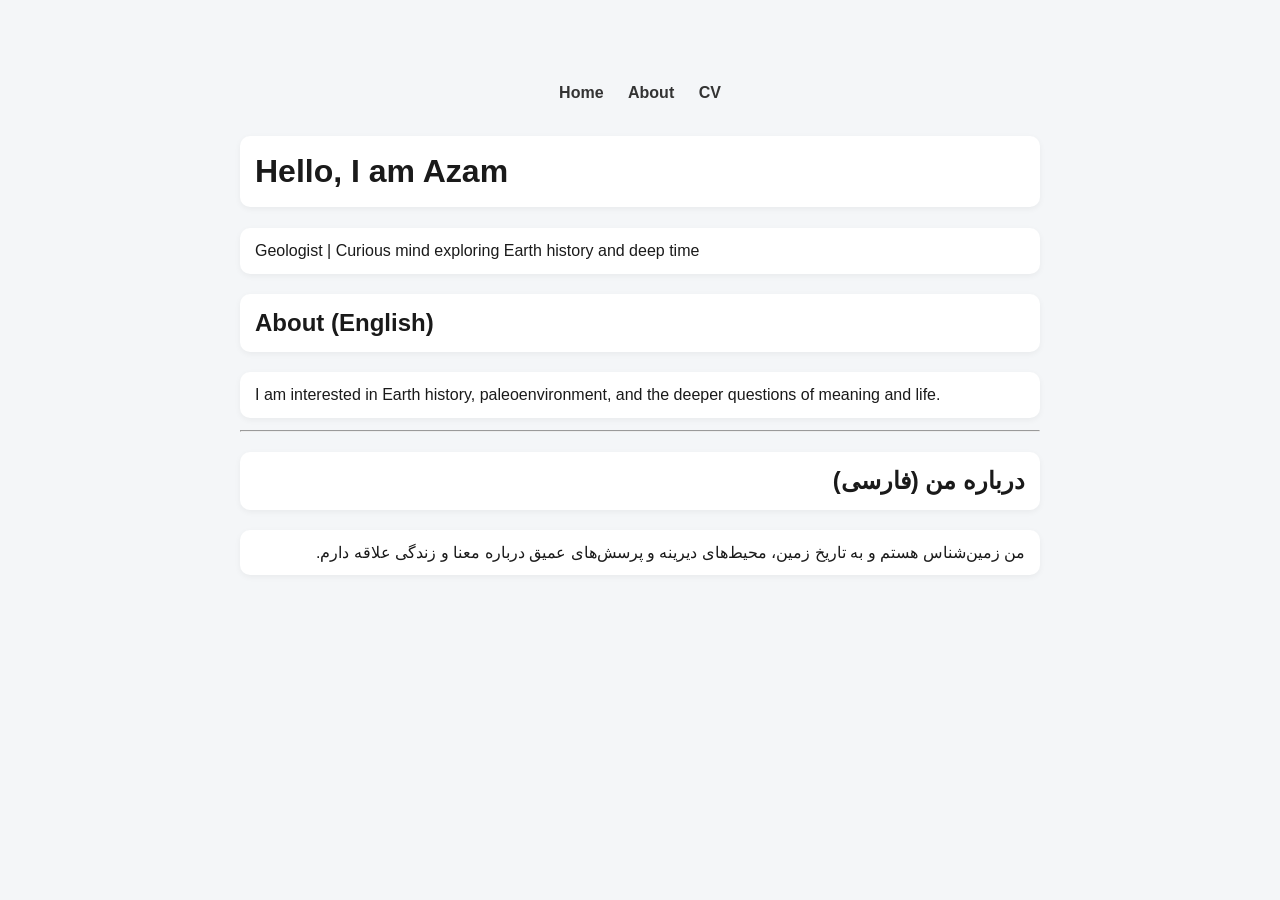
==== index.html @ 642aaf50 "Update index.html" ====
<!DOCTYPE html>
<html>
<head>
  <link rel="stylesheet" href="style.css">
  <title>Azam Gholamifard</title>
</head>

<body>

<div class="menu">
  <a href="#home">Home</a>
  <a href="#about">About</a>
  <a href="#cv">CV</a>
</div>

<h1 id="home">Hello, I am Azam</h1>

<p>Geologist | Curious mind exploring Earth history and deep time</p>

<h2 id="about">About (English)</h2>

<p>
I am interested in Earth history, paleoenvironment, and the deeper questions of meaning and life.
</p>

<hr>

<h2 id="about-fa" dir="rtl">درباره من (فارسی)</h2>

<p dir="rtl">
من زمین‌شناس هستم و به تاریخ زمین، محیط‌های دیرینه و پرسش‌های عمیق درباره معنا و زندگی علاقه دارم.
</p>

</body>
</html>
---- style.css ----
body {
  font-family: Arial, sans-serif;
  max-width: 800px;
  margin: 60px auto;
  padding: 20px;
  line-height: 1.6;
  background-color: #f4f6f8;
  color: #1a1a1a;
}

h1, h2, p {
  background: white;
  padding: 10px 15px;
  border-radius: 10px;
  box-shadow: 0 2px 6px rgba(0,0,0,0.05);
}

p {
  margin-bottom: 12px;
}
.menu {
  text-align: center;
  margin-bottom: 30px;
}

.menu a {
  margin: 0 10px;
  text-decoration: none;
  color: #333;
  font-weight: bold;
}

.menu a:hover {
  color: #0077cc;
}
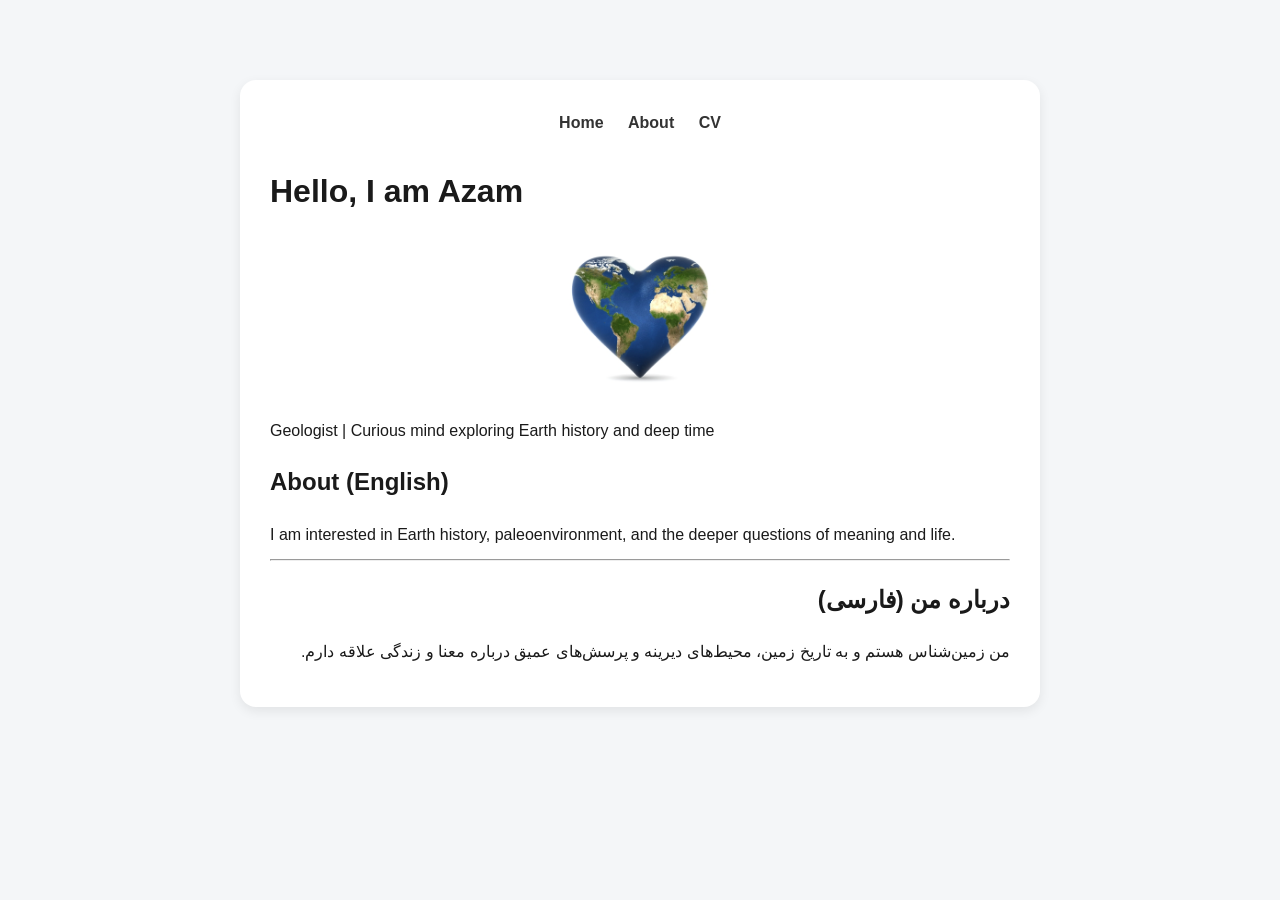
==== commit 3d8a3546: "Update index.html" ====
--- a/index.html
+++ b/index.html
@@ -4,9 +4,9 @@
   <link rel="stylesheet" href="style.css">
   <title>Azam Gholamifard</title>
 </head>
-
+</div>
 <body>
-
+<div class="container">
 <div class="menu">
   <a href="#home">Home</a>
   <a href="#about">About</a>
@@ -14,7 +14,7 @@
 </div>
 
 <h1 id="home">Hello, I am Azam</h1>
-
+<img src="world-heart.jpg" alt="Azam" class="profile-pic">
 <p>Geologist | Curious mind exploring Earth history and deep time</p>
 
 <h2 id="about">About (English)</h2>
--- a/style.css
+++ b/style.css
@@ -8,11 +8,11 @@
   color: #1a1a1a;
 }
 
-h1, h2, p {
+.container {
   background: white;
-  padding: 10px 15px;
-  border-radius: 10px;
-  box-shadow: 0 2px 6px rgba(0,0,0,0.05);
+  padding: 30px;
+  border-radius: 16px;
+  box-shadow: 0 4px 12px rgba(0,0,0,0.08);
 }
 
 p {
@@ -33,3 +33,9 @@
 .menu a:hover {
   color: #0077cc;
 }
+.profile-pic {
+  width: 160px;
+  border-radius: 50%;
+  display: block;
+  margin: 20px auto;
+}
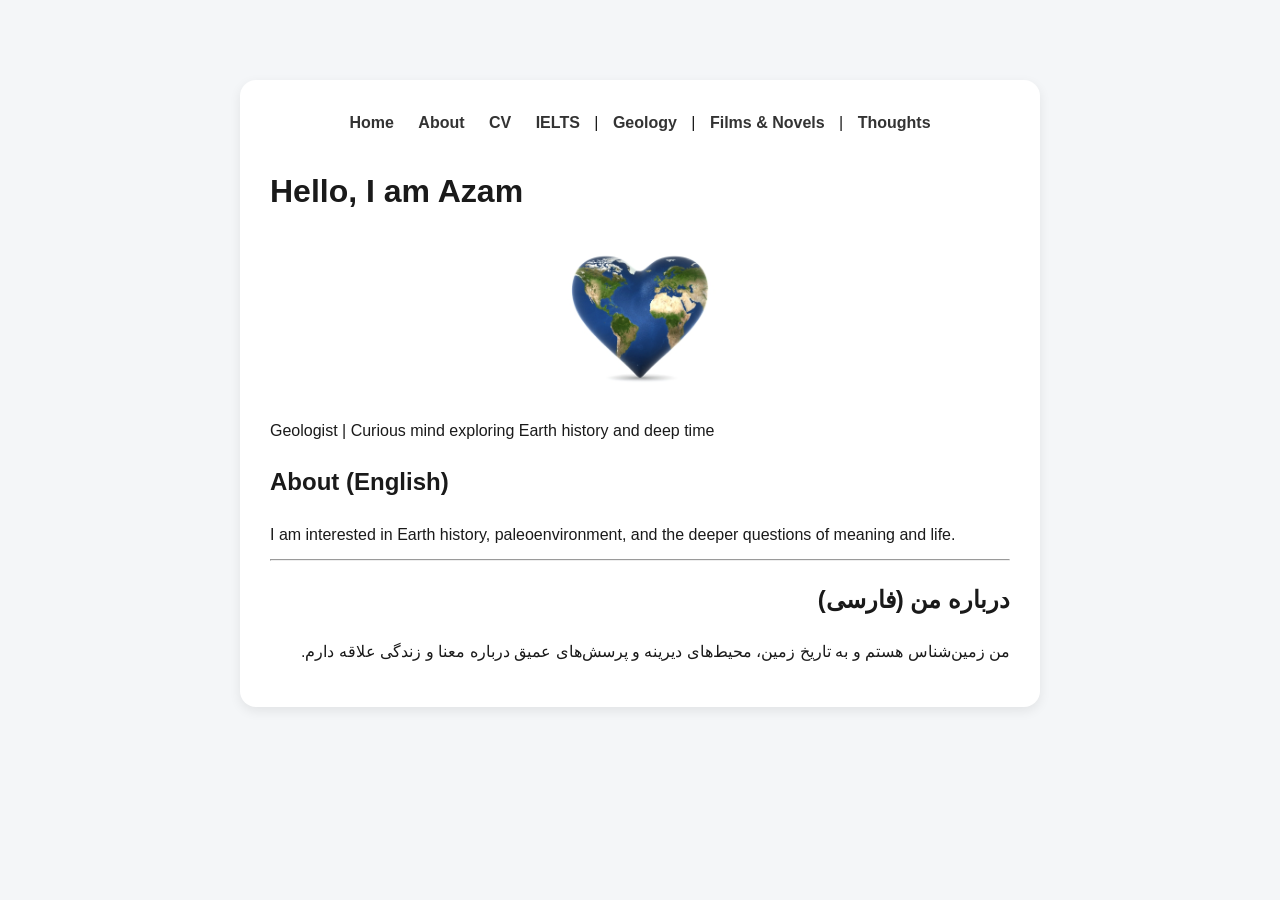
==== commit 804a8d82: "Update index.html" ====
--- a/index.html
+++ b/index.html
@@ -11,6 +11,10 @@
   <a href="#home">Home</a>
   <a href="#about">About</a>
   <a href="#cv">CV</a>
+  <a href="#">IELTS</a> |
+  <a href="#">Geology</a> |
+  <a href="#">Films & Novels</a> |
+  <a href="#">Thoughts</a>
 </div>
 
 <h1 id="home">Hello, I am Azam</h1>
--- a/style.css
+++ b/style.css
@@ -39,3 +39,7 @@
   display: block;
   margin: 20px auto;
 }
+.farsi {
+  direction: rtl;
+  text-align: right;
+}
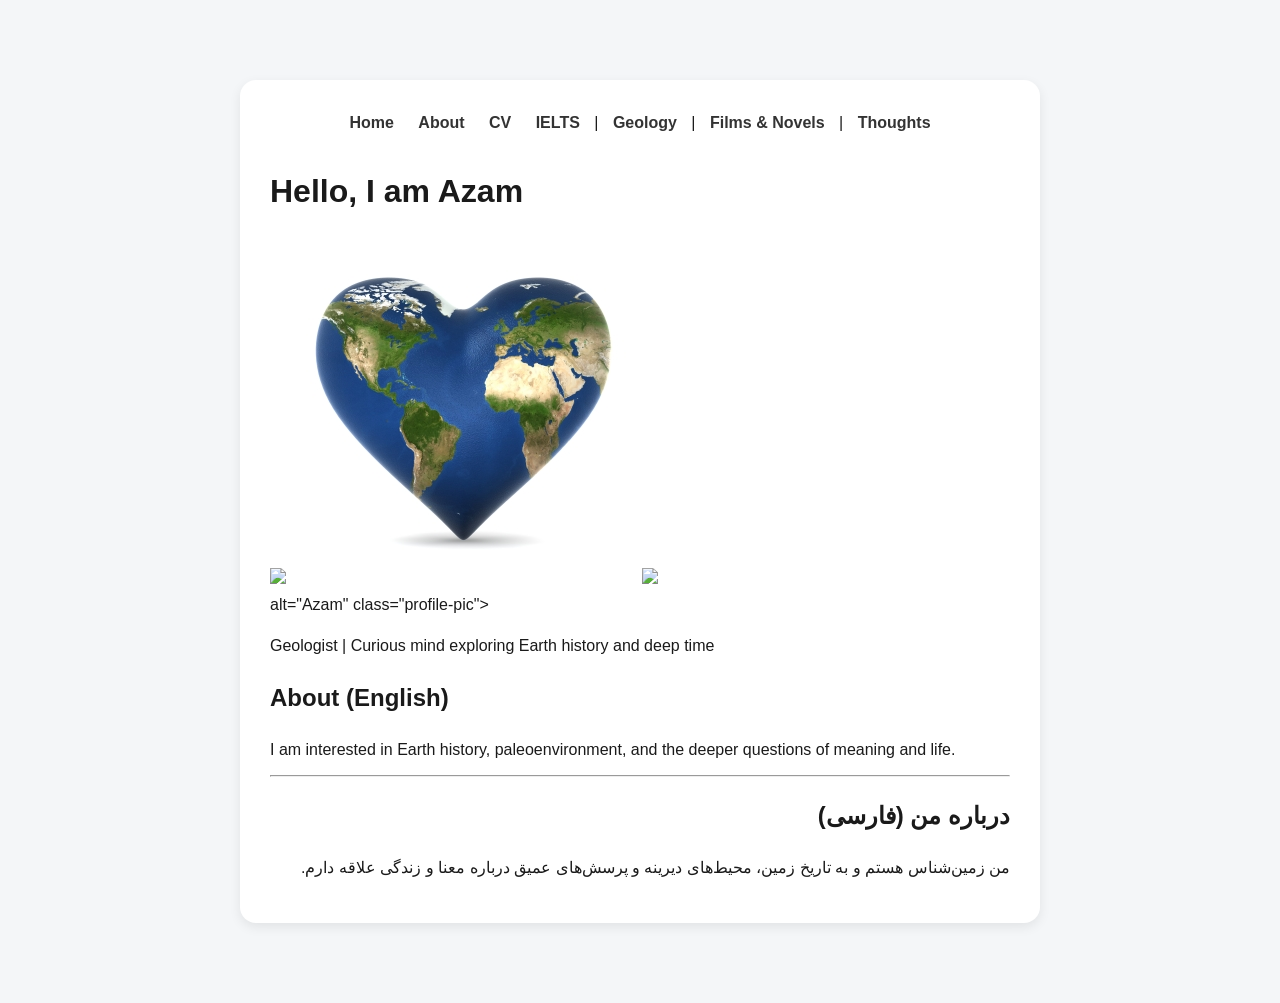
==== commit a58bfd9b: "Update index.html" ====
--- a/index.html
+++ b/index.html
@@ -18,7 +18,11 @@
 </div>
 
 <h1 id="home">Hello, I am Azam</h1>
-<img src="world-heart.jpg" alt="Azam" class="profile-pic">
+<div class="image-row">
+  <img src="me.jpg">
+  <img src="world-heart.jpg">
+  <img src="coccosphere.jpg">
+</div> alt="Azam" class="profile-pic">
 <p>Geologist | Curious mind exploring Earth history and deep time</p>
 
 <h2 id="about">About (English)</h2>
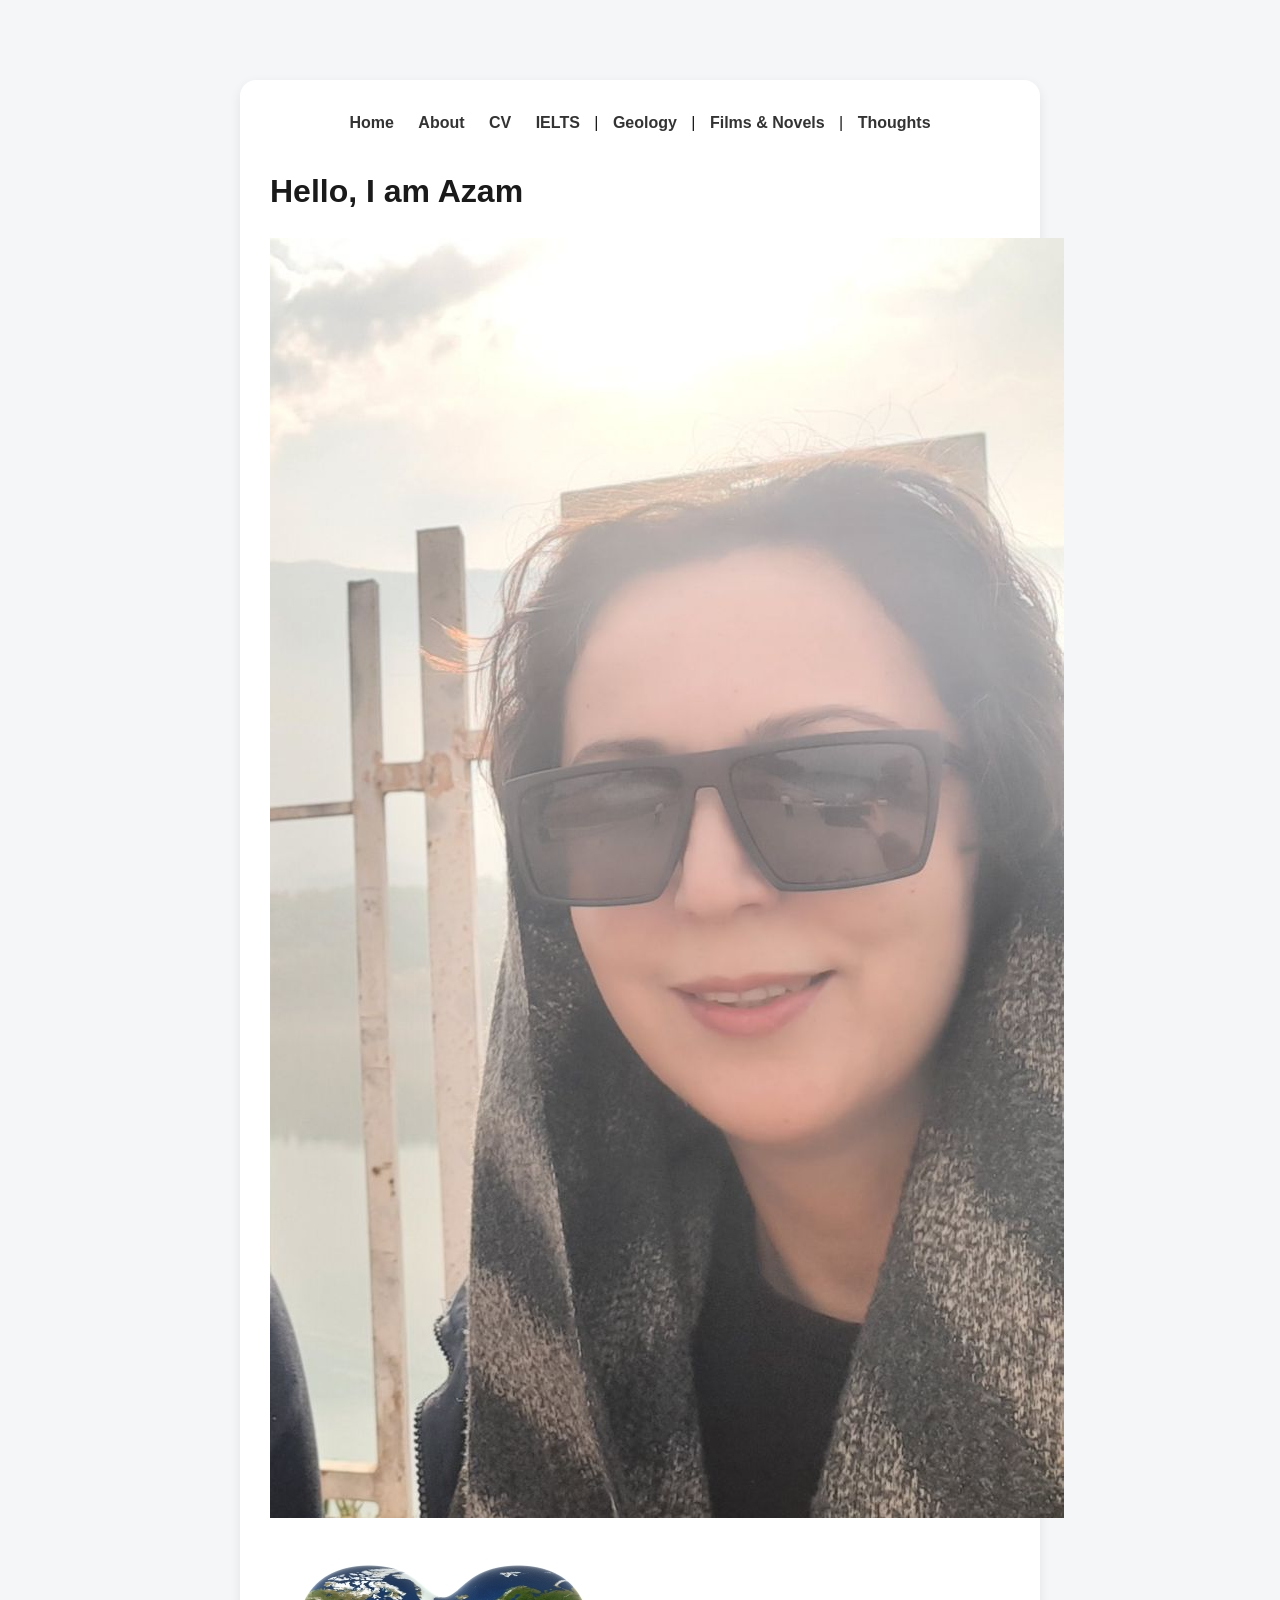
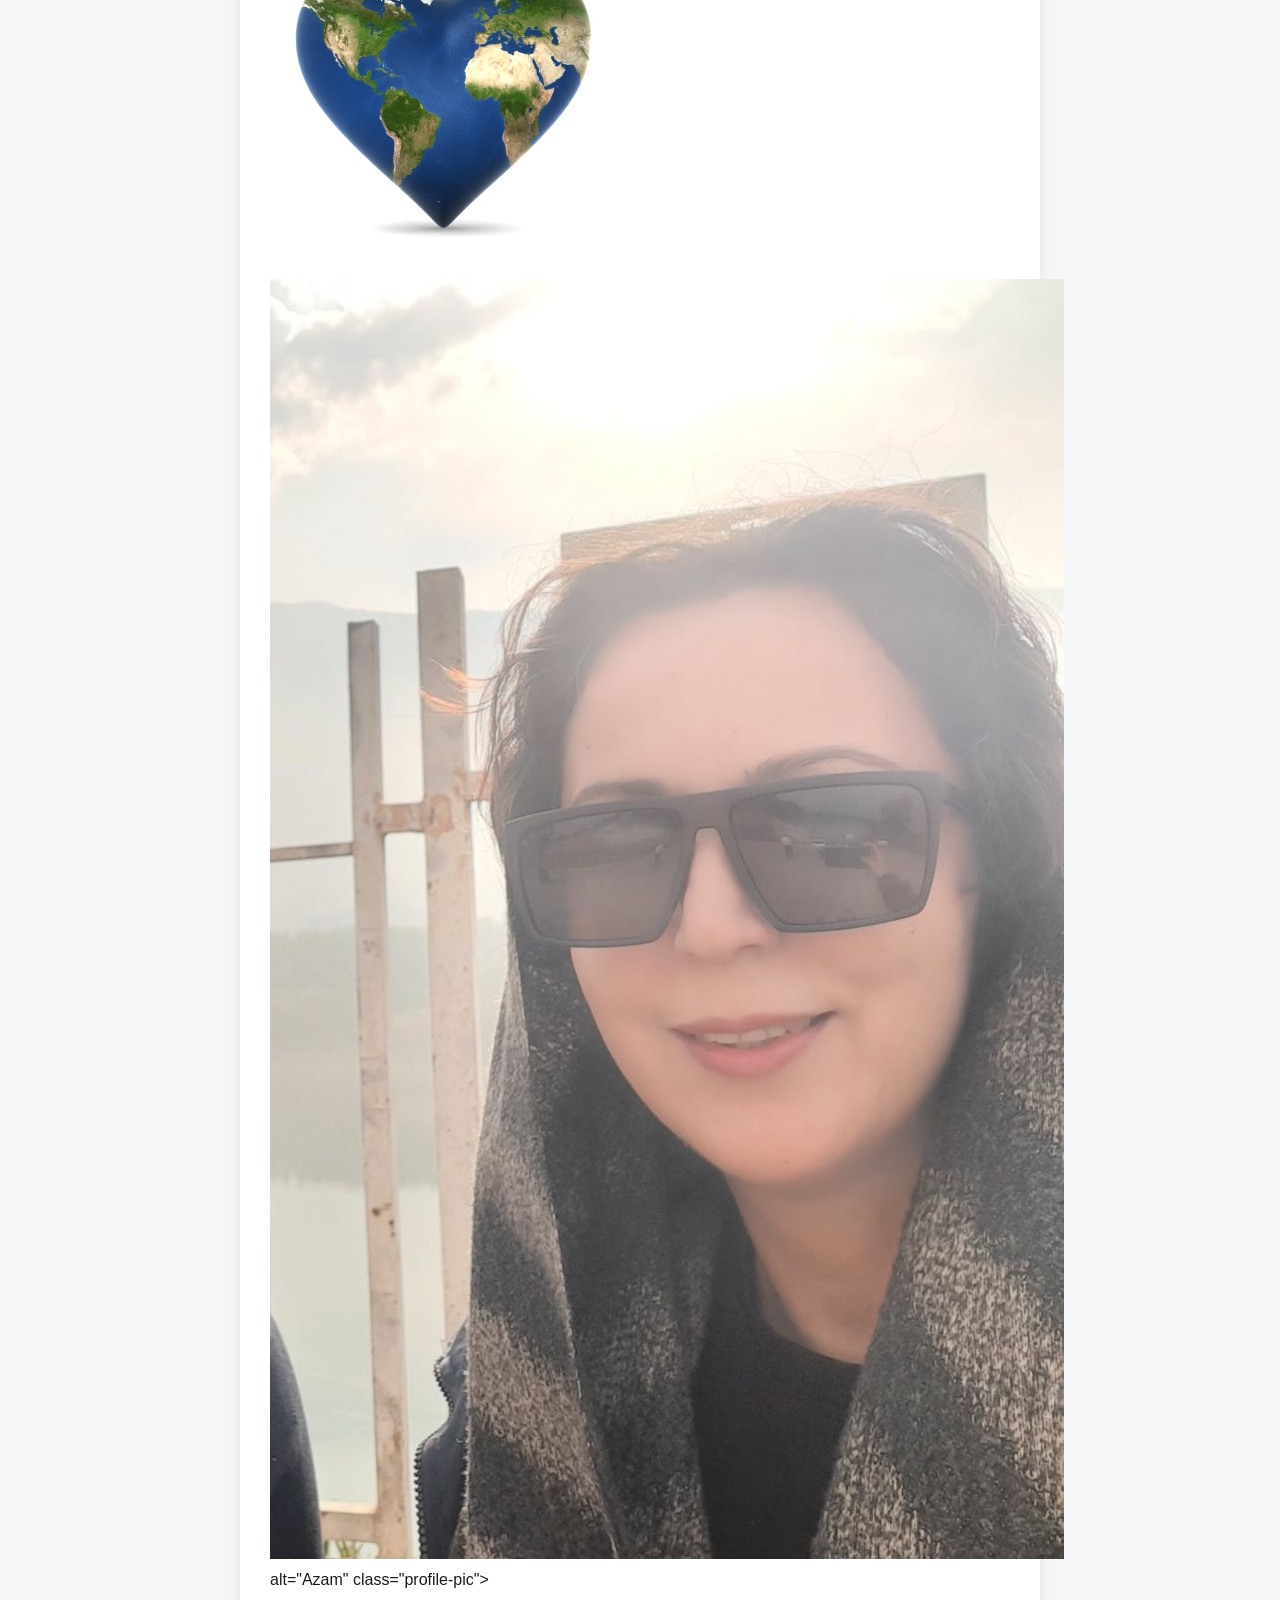
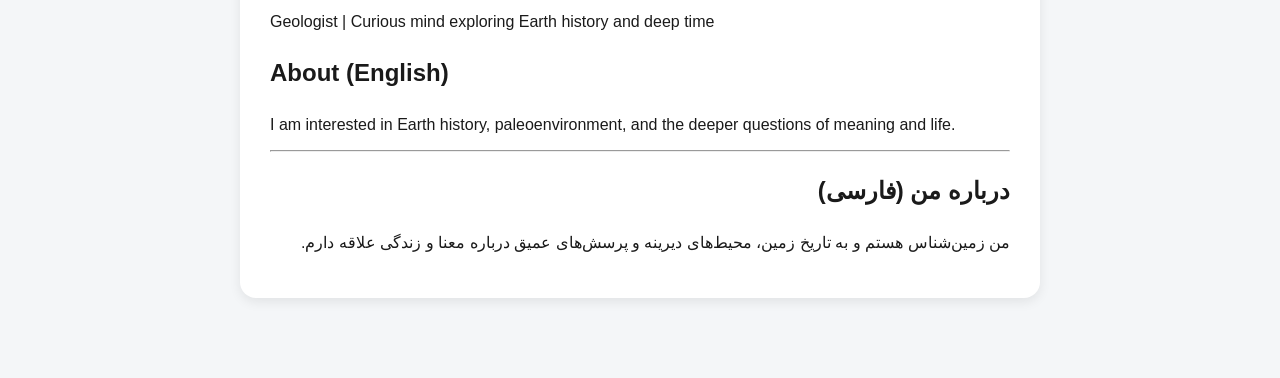
==== commit d5ddb62e: "Update index.html" ====
--- a/index.html
+++ b/index.html
@@ -18,10 +18,10 @@
 </div>
 
 <h1 id="home">Hello, I am Azam</h1>
-<div class="image-row">
-  <img src="me.jpg">
+  <div class="image-row">
+  <img src="IMG_20260528_201801_679.jpg">
   <img src="world-heart.jpg">
-  <img src="coccosphere.jpg">
+  <img src="IMG_20260528_201801_679.jpg">
 </div> alt="Azam" class="profile-pic">
 <p>Geologist | Curious mind exploring Earth history and deep time</p>
 
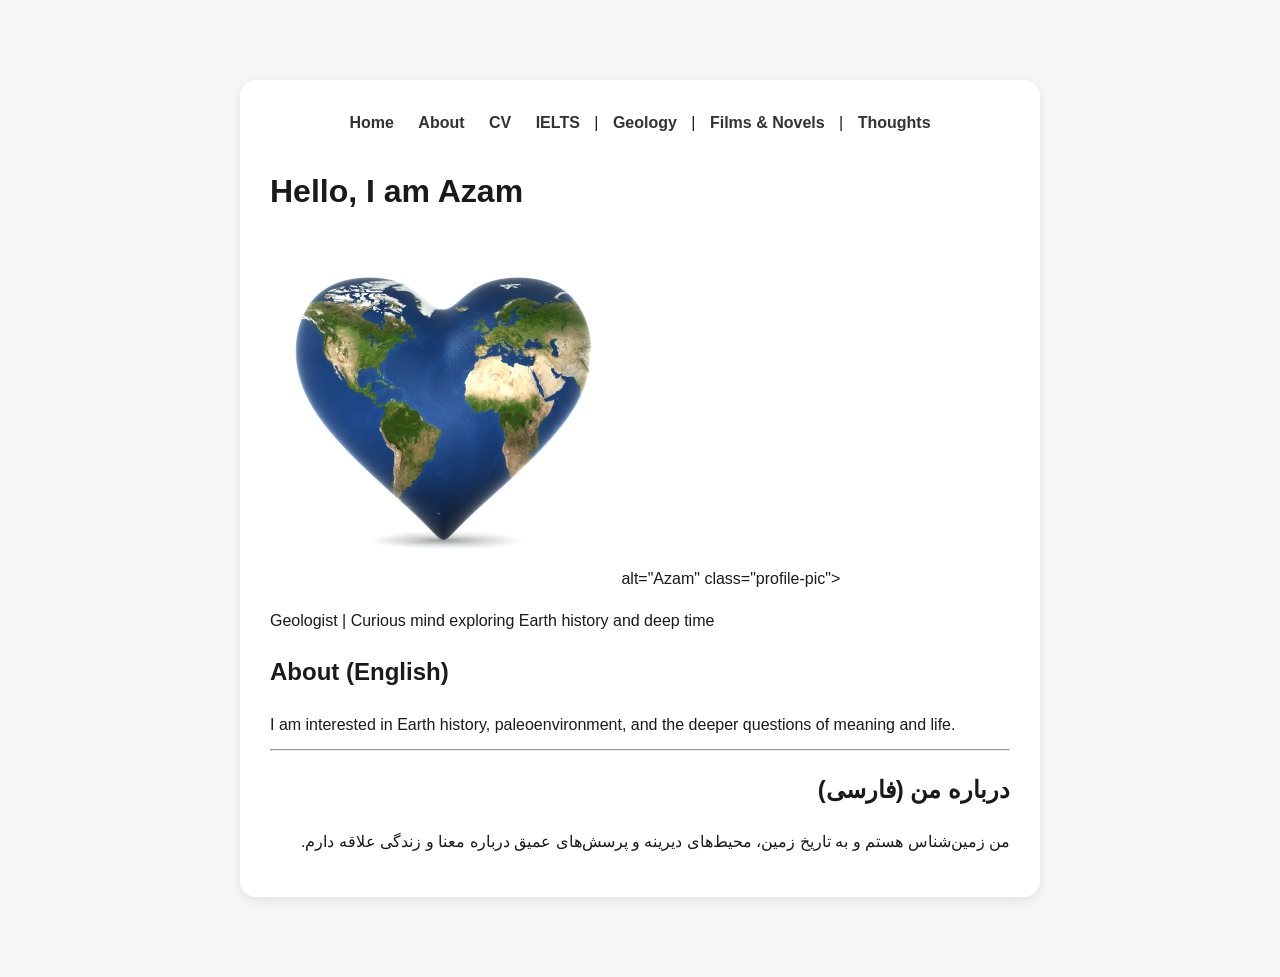
==== commit c9b01a15: "Update index.html" ====
--- a/index.html
+++ b/index.html
@@ -18,11 +18,8 @@
 </div>
 
 <h1 id="home">Hello, I am Azam</h1>
-  <div class="image-row">
-  <img src="IMG_20260528_201801_679.jpg">
-  <img src="world-heart.jpg">
-  <img src="IMG_20260528_201801_679.jpg">
-</div> alt="Azam" class="profile-pic">
+
+  <img src="world-heart.jpg"> alt="Azam" class="profile-pic">
 <p>Geologist | Curious mind exploring Earth history and deep time</p>
 
 <h2 id="about">About (English)</h2>
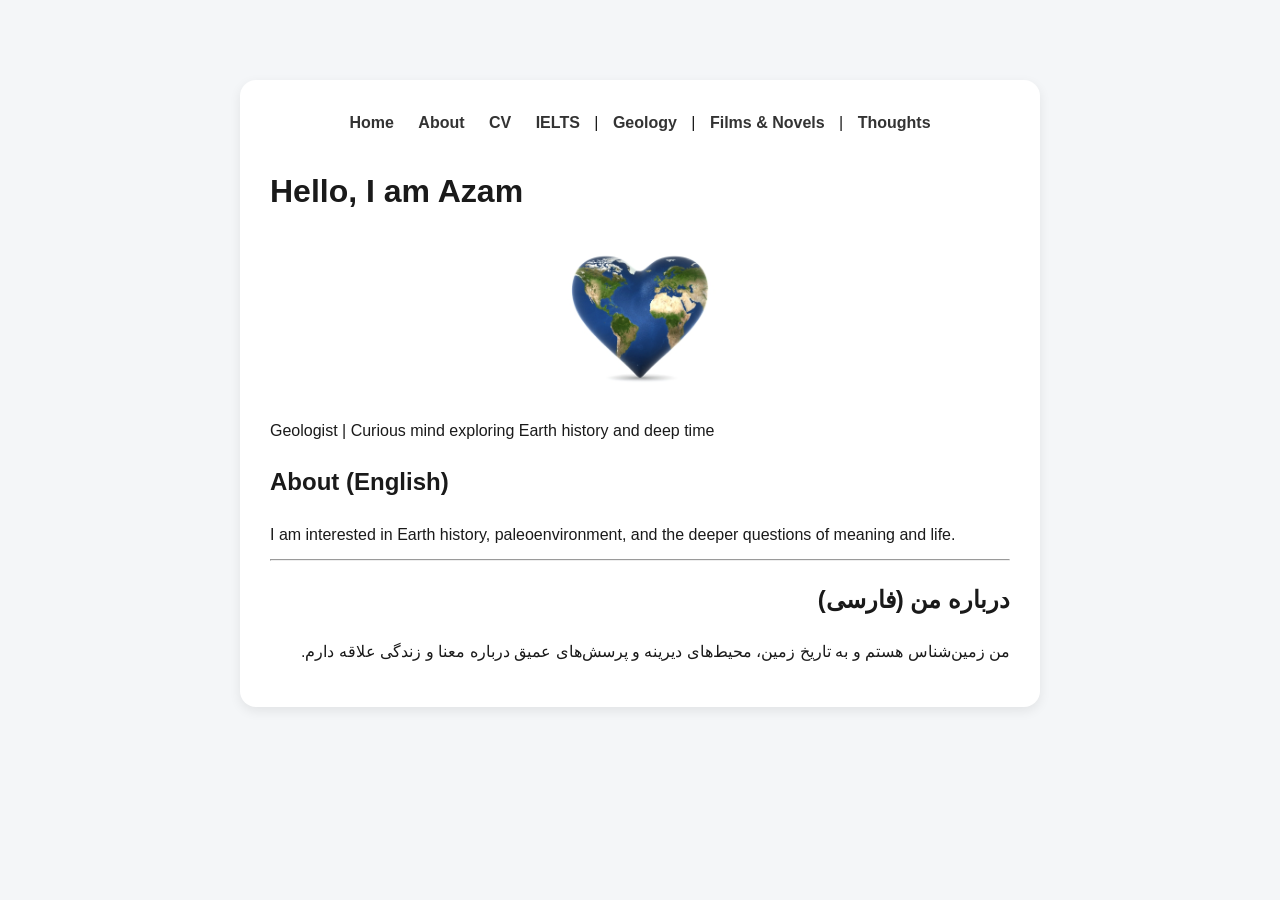
==== commit 7cc882c6: "Update index.html" ====
--- a/index.html
+++ b/index.html
@@ -19,7 +19,8 @@
 
 <h1 id="home">Hello, I am Azam</h1>
 
-  <img src="world-heart.jpg"> alt="Azam" class="profile-pic">
+<img src="world-heart.jpg" alt="Azam" class="profile-pic">
+
 <p>Geologist | Curious mind exploring Earth history and deep time</p>
 
 <h2 id="about">About (English)</h2>
